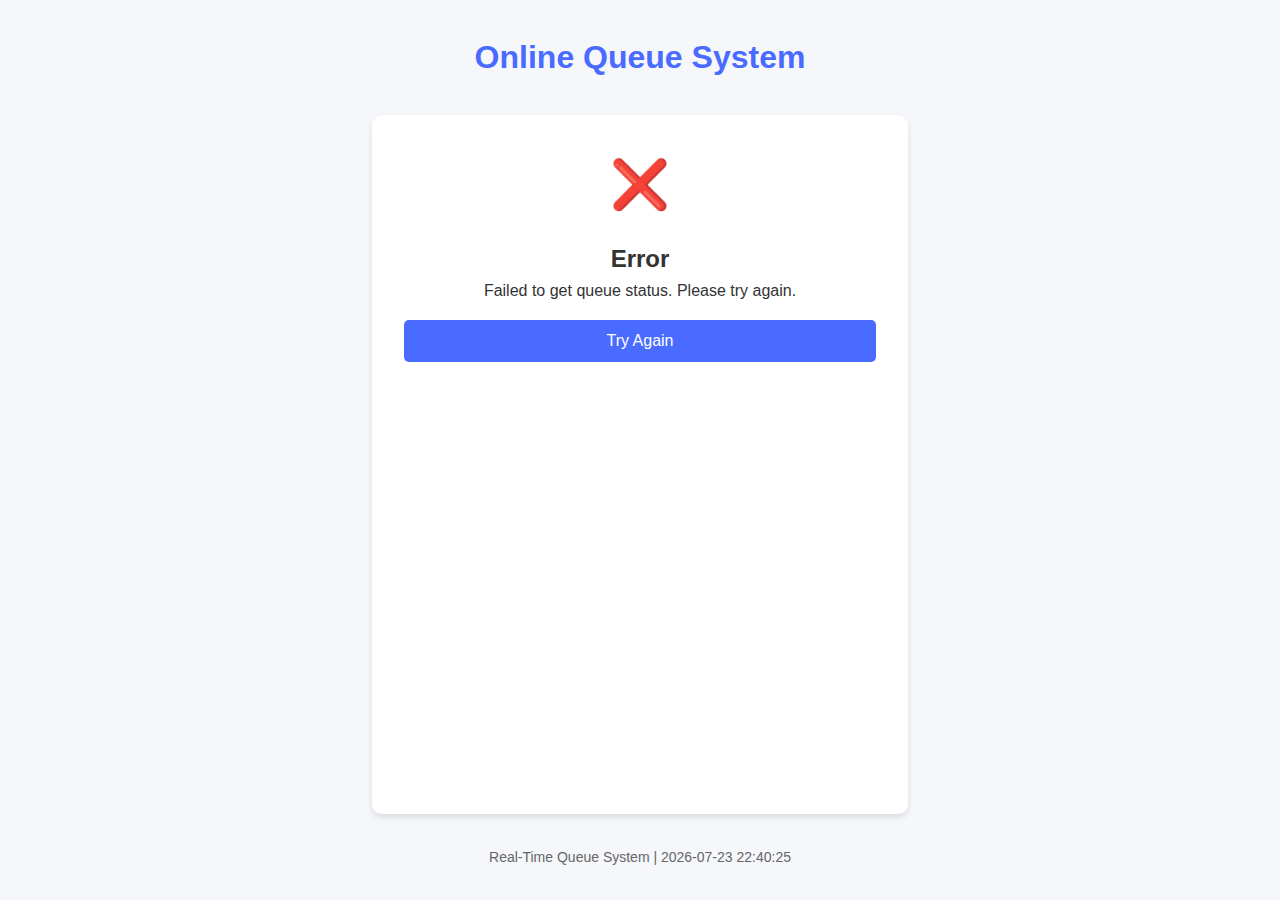
==== frontend/index.html @ 95852e28 "Implement real-time queue system with WebSocket support and frontend integration" ====
<!DOCTYPE html>
<html lang="en">
<head>
    <meta charset="UTF-8">
    <meta name="viewport" content="width=device-width, initial-scale=1.0">
    <title>Real-Time Queue System</title>
    <link rel="stylesheet" href="static/css/styles.css">
</head>
<body>
<div class="container">
    <h1>Online Queue System</h1>
    <div class="queue-card">
        <div id="initial-card" class="active">
            <h2>Join the Queue</h2>
            <p>Click below to get in line.</p>
            <button id="join-queue" class="btn">Join Queue</button>
            <div id="queue-info">
                <p><strong>Total in Queue:</strong> <span id="total-count">0</span></p>
            </div>
        </div>

        <div id="waiting-card">
            <div class="status-indicator">
                <div class="pulse"></div>
                <span>You are in the queue</span>
            </div>

            <div class="queue-stats">
                <div class="stat">
                    <span class="label">Your Number</span>
                    <span id="queue-number" class="value">-</span>
                </div>
                <div class="stat">
                    <span class="label">Current Position</span>
                    <span id="position" class="value">-</span>
                </div>
                <div class="stat">
                    <span class="label">People in Queue</span>
                    <span id="total-in-queue" class="value">-</span>
                </div>
                <div class="stat">
                    <span class="label">Estimated Wait Time</span>
                    <span id="estimated-time" class="value">-</span>
                    <span class="unit">minutes</span>
                </div>
            </div>

            <div class="progress-container">
                <div id="progress-bar" class="progress-bar"></div>
            </div>

            <p class="update-message">Updates automatically. Please don't refresh the page.</p>
        </div>

        <div id="error-card">
            <div class="error-icon">❌</div>
            <h2>Error</h2>
            <p id="error-message">Something went wrong.</p>
            <button id="try-again" class="btn">Try Again</button>
        </div>
    </div>

    <div class="footer">
        <p>Real-Time Queue System | <span id="current-time">2025-03-10 15:13:21</span></p>
    </div>
</div>
<script src="../static/js/app.js"></script>
</body>
</html>
---- frontend/static/css/styles.css ----
:root {
    --primary-color: #4a6bff;
    --secondary-color: #53d769;
    --text-color: #333;
    --light-bg: #f8f9fa;
    --border-color: #e1e4e8;
    --error-color: #ff3b30;
    --shadow: 0 4px 6px rgba(0, 0, 0, 0.1);
    --transition: all 0.3s ease;
}

* {
    margin: 0;
    padding: 0;
    box-sizing: border-box;
}

body {
    font-family: 'Segoe UI', Tahoma, Geneva, Verdana, sans-serif;
    background-color: #f5f7fb;
    color: var(--text-color);
    line-height: 1.6;
}

.container {
    max-width: 600px;
    margin: 0 auto;
    padding: 2rem;
    min-height: 100vh;
    display: flex;
    flex-direction: column;
}

h1 {
    text-align: center;
    margin-bottom: 2rem;
    color: var(--primary-color);
}

.queue-card {
    background-color: white;
    border-radius: 10px;
    box-shadow: var(--shadow);
    padding: 2rem;
    margin-bottom: 2rem;
    position: relative;
    flex-grow: 1;
}

.queue-card > div {
    display: none;
}

.queue-card > div.active {
    display: block;
    animation: fadeIn 0.5s ease;
}

.btn {
    background-color: var(--primary-color);
    color: white;
    border: none;
    border-radius: 5px;
    padding: 12px 24px;
    font-size: 16px;
    cursor: pointer;
    transition: var(--transition);
    width: 100%;
    margin-top: 1rem;
}

.btn:hover {
    background-color: #3a58d6;
    transform: translateY(-2px);
}

.btn:disabled {
    background-color: #a0a0a0;
    cursor: not-allowed;
    transform: none;
}

#queue-info {
    margin-top: 2rem;
    padding-top: 1rem;
    border-top: 1px solid var(--border-color);
    text-align: center;
}

/* Waiting card styles */
.status-indicator {
    display: flex;
    align-items: center;
    justify-content: center;
    margin-bottom: 1.5rem;
}

.pulse {
    width: 12px;
    height: 12px;
    background-color: var(--secondary-color);
    border-radius: 50%;
    margin-right: 10px;
    position: relative;
    animation: pulse 1.5s infinite;
}

@keyframes pulse {
    0% {
        box-shadow: 0 0 0 0 rgba(83, 215, 105, 0.7);
    }
    70% {
        box-shadow: 0 0 0 10px rgba(83, 215, 105, 0);
    }
    100% {
        box-shadow: 0 0 0 0 rgba(83, 215, 105, 0);
    }
}

.queue-stats {
    display: grid;
    grid-template-columns: 1fr 1fr;
    gap: 1.5rem;
    margin-bottom: 2rem;
}

.stat {
    display: flex;
    flex-direction: column;
    align-items: center;
    text-align: center;
}

.label {
    font-size: 14px;
    color: #666;
    margin-bottom: 5px;
}

.value {
    font-size: 24px;
    font-weight: bold;
    color: var(--primary-color);
}

.unit {
    font-size: 14px;
    color: #666;
}

.progress-container {
    height: 8px;
    background-color: var(--light-bg);
    border-radius: 4px;
    overflow: hidden;
    margin: 1.5rem 0;
}

.progress-bar {
    height: 100%;
    background-color: var(--secondary-color);
    width: 0%;
    transition: width 1s ease;
}

.update-message {
    text-align: center;
    color: #666;
    font-size: 14px;
    margin-top: 1rem;
}

/* Error card styles */
#error-card {
    text-align: center;
}

.error-icon {
    font-size: 48px;
    color: var(--error-color);
    margin-bottom: 1rem;
}

/* Footer */
.footer {
    text-align: center;
    font-size: 14px;
    color: #666;
    margin-top: auto;
}

/* Animation */
@keyframes fadeIn {
    from {
        opacity: 0;
    }
    to {
        opacity: 1;
    }
}
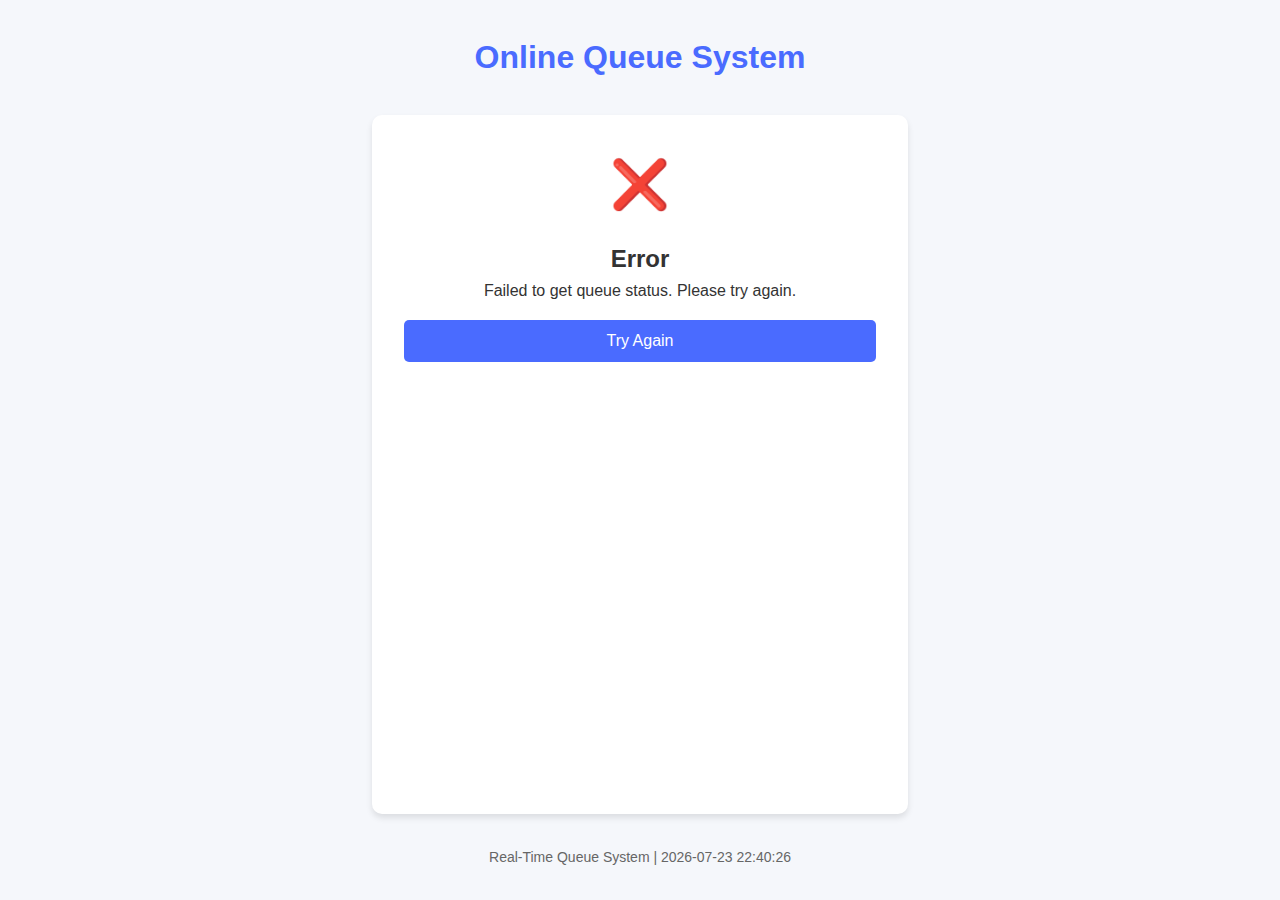
==== commit d87b3e95: "u" ====
--- a/frontend/index.html
+++ b/frontend/index.html
@@ -64,6 +64,8 @@
         <p>Real-Time Queue System | <span id="current-time">2025-03-10 15:13:21</span></p>
     </div>
 </div>
-<script src="../static/js/app.js"></script>
+
+
+<script src="static/js/app.js"></script>
 </body>
 </html>